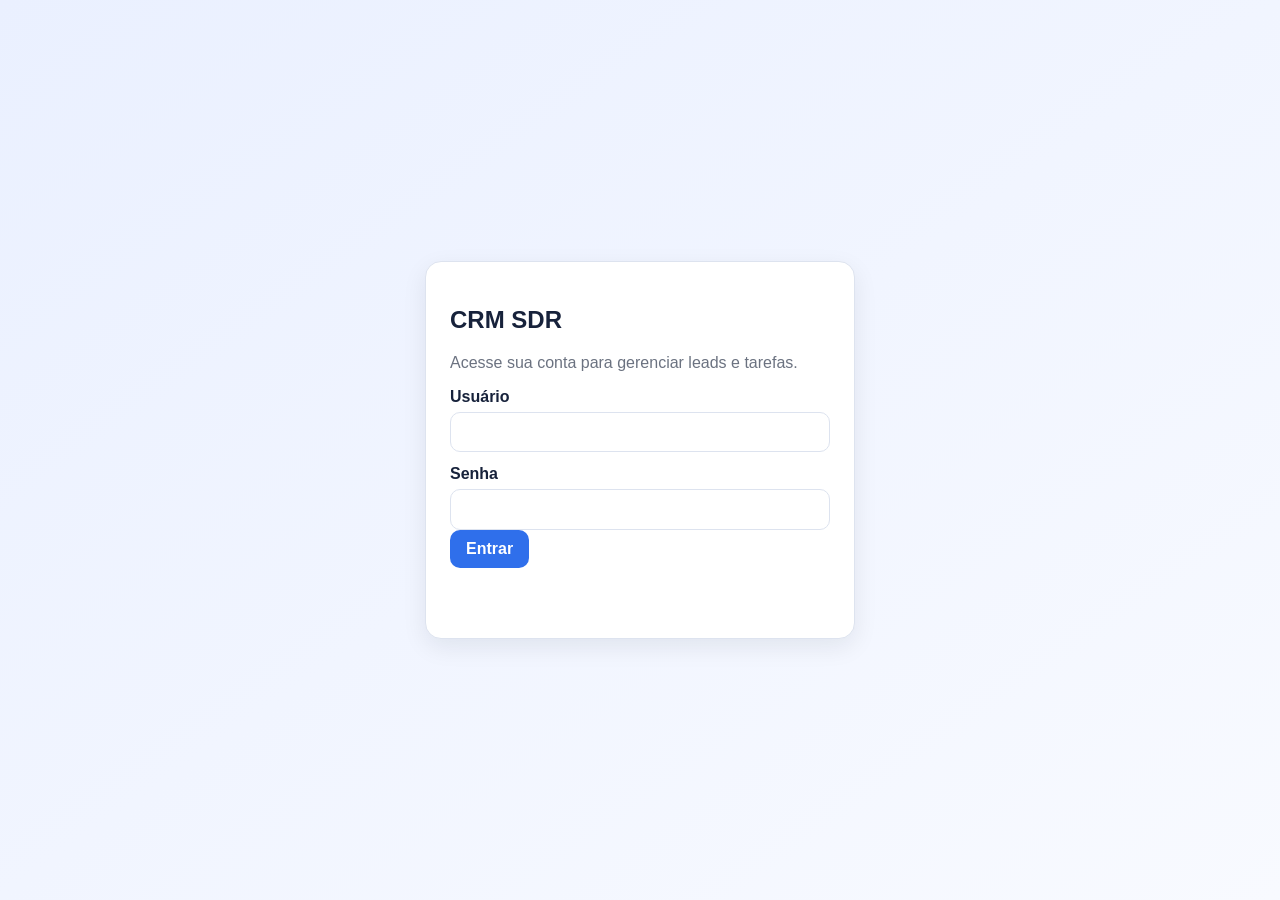
==== index.html @ 4c558753 "Add files via upload" ====
<!DOCTYPE html>
<html lang="pt-BR">
  <head>
    <meta charset="UTF-8" />
    <meta name="viewport" content="width=device-width, initial-scale=1.0" />
    <title>CRM SDR | Login</title>
    <link rel="stylesheet" href="./style.css" />
  </head>
  <body data-page="login" class="login-body">
    <main class="login-container">
      <section class="login-card">
        <h1>CRM SDR</h1>
        <p class="subtitle">Acesse sua conta para gerenciar leads e tarefas.</p>

        <form id="loginForm" novalidate>
          <label for="username">Usuário</label>
          <input id="username" name="username" type="text" required autocomplete="username" />

          <label for="password">Senha</label>
          <input id="password" name="password" type="password" required autocomplete="current-password" />

          <button type="submit" class="btn-primary">Entrar</button>
          <p id="loginError" class="error-message" aria-live="polite"></p>
        </form>
      </section>
    </main>

    <script src="./script.js"></script>
  </body>
</html>
---- style.css ----
:root {
  --bg: #f3f6fb;
  --surface: #ffffff;
  --surface-soft: #f8faff;
  --primary: #2f6feb;
  --primary-dark: #1d4fb8;
  --text: #17223b;
  --muted: #6b7280;
  --danger: #d03838;
  --border: #dde3ef;
  --shadow: 0 8px 24px rgba(17, 24, 39, 0.08);
}
* { box-sizing: border-box; }
body { margin: 0; font-family: Inter, Segoe UI, Roboto, sans-serif; background: var(--bg); color: var(--text); }
a { color: inherit; text-decoration: none; }
.login-body { min-height: 100vh; display: grid; place-items: center; background: linear-gradient(145deg, #eaf0ff, #f8faff); }
.login-container { width: min(430px, 92vw); }
.login-card, .card { background: var(--surface); border: 1px solid var(--border); border-radius: 16px; box-shadow: var(--shadow); padding: 1.5rem; }
.nested-card { margin-top: 1rem; background: var(--surface-soft); box-shadow: none; }
.subtitle { margin: .4rem 0 1rem; color: var(--muted); }
label { display: block; margin: .8rem 0 .35rem; font-weight: 600; }
input, select, textarea, button { font: inherit; }
input, select, textarea { width: 100%; border: 1px solid var(--border); border-radius: 10px; padding: .65rem .75rem; background: #fff; }
input:focus, select:focus, textarea:focus { border-color: var(--primary); outline: none; box-shadow: 0 0 0 3px rgba(47, 111, 235, .15); }
button, .btn-primary, .btn-secondary { border: 0; border-radius: 10px; cursor: pointer; padding: .65rem 1rem; font-weight: 600; display: inline-flex; align-items: center; justify-content: center; gap: .4rem; }
button, .btn-primary { background: var(--primary); color: #fff; }
button:hover, .btn-primary:hover { background: var(--primary-dark); }
.btn-secondary { background: #eef2ff; color: #1f3d8f; }
.hint-box { margin-top: 1rem; border-top: 1px dashed var(--border); padding-top: 1rem; color: var(--muted); }
.hint-box ul { margin: .5rem 0; padding-left: 1.1rem; }
.error-message { min-height: 1.4rem; margin-top: .55rem; color: var(--danger); font-size: .9rem; }
.app-shell { min-height: 100vh; display: grid; grid-template-columns: 260px 1fr; }
.sidebar { background: #0f172a; color: #dbeafe; padding: 1.2rem; }
.brand { font-size: 1.1rem; font-weight: 800; margin-bottom: 1.5rem; }
.user-info { margin: 1rem 0; padding: .8rem; background: rgba(255,255,255,.08); border-radius: 10px; }
.nav-link { display: block; padding: .65rem .8rem; border-radius: 10px; margin-bottom: .35rem; }
.nav-link:hover, .nav-link.active { background: rgba(255,255,255,.12); }
.content { padding: 1.4rem; }
.page-header { margin-bottom: 1rem; }
.page-header h1 { margin: 0; }
.page-header p { margin: .35rem 0 0; color: var(--muted); }
.page-header-row { display:flex; justify-content:space-between; align-items:center; flex-wrap:wrap; gap: 1rem; }
.actions-row { display:flex; gap:.6rem; flex-wrap: wrap; }
.kpi-grid { display:grid; grid-template-columns: repeat(auto-fit,minmax(170px,1fr)); gap:.85rem; margin-bottom:1rem; }
.kpi { background: var(--surface); border:1px solid var(--border); border-radius:12px; padding:.9rem; }
.kpi p { margin: 0; color:var(--muted); }
.kpi strong { font-size:1.5rem; }
.charts-grid { display:grid; grid-template-columns:repeat(auto-fit,minmax(280px,1fr)); gap:.9rem; }
.full-width { grid-column: 1 / -1; }
.bar-chart { display:flex; flex-direction:column; gap:.55rem; }
.bar-row { display:grid; grid-template-columns:140px 1fr 35px; align-items:center; gap:.6rem; }
.bar-track { background:#e7eefb; border-radius:999px; overflow:hidden; height:12px; }
.bar-fill { height:100%; background:linear-gradient(120deg,#2f6feb,#58a6ff); }
.stats-list { display:grid; grid-template-columns:repeat(auto-fit,minmax(220px,1fr)); gap:.6rem; }
.stats-item { border:1px solid var(--border); border-radius:10px; padding:.7rem; }
.filters-row { display:grid; gap:.6rem; grid-template-columns:1.4fr 1fr 1fr; margin-bottom:1rem; }
.filters-row-4 { grid-template-columns:1.5fr 1fr 1fr 1fr; }
.table-wrapper { overflow:auto; }
table { width:100%; border-collapse:collapse; font-size:.92rem; }
th, td { border-bottom:1px solid var(--border); padding:.65rem; text-align:left; vertical-align:top; }
th { color:var(--muted); font-weight:600; white-space: nowrap; }
.badge { font-size:.8rem; border-radius:999px; padding:.2rem .6rem; font-weight:600; display:inline-block; }
.badge-frio { background:#e2e8f0; color:#334155; }
.badge-morno { background:#fef3c7; color:#92400e; }
.badge-quente { background:#fee2e2; color:#991b1b; }
.badge-perdido { background:#ede9fe; color:#5b21b6; }
.icon-btn { border-radius:8px; padding:.38rem .55rem; font-size:.82rem; }
.icon-btn.delete { background:#ffe8e8; color:#9f1239; }
.form-card { max-width: 1100px; }
.form-grid { display:grid; gap:.9rem; grid-template-columns:repeat(auto-fit,minmax(220px,1fr)); }
.field { margin-bottom:.7rem; }
.form-actions { margin-top:1rem; display:flex; gap:.6rem; }
.inline-form { display:grid; grid-template-columns:1fr auto; gap:.55rem; align-items:center; }
.inline-form.two-cols { grid-template-columns: 1fr auto; }
.inline-form.task-grid { grid-template-columns: 1.2fr 1fr 1fr auto; }
.list-clean { list-style:none; margin:1rem 0 0; padding:0; }
.list-clean li { display:flex; justify-content:space-between; align-items:center; gap:.8rem; padding:.65rem 0; border-bottom:1px solid var(--border); }
.compact-list li { display:block; }
.hidden { display:none !important; }

@media (max-width: 1080px) {
  .filters-row-4 { grid-template-columns: 1fr 1fr; }
}
@media (max-width: 960px) {
  .app-shell { grid-template-columns:1fr; }
  .filters-row, .filters-row-4, .inline-form, .inline-form.task-grid { grid-template-columns:1fr; }
}
.feedback-success { color: #166534; }
.feedback-error { color: #b91c1c; }
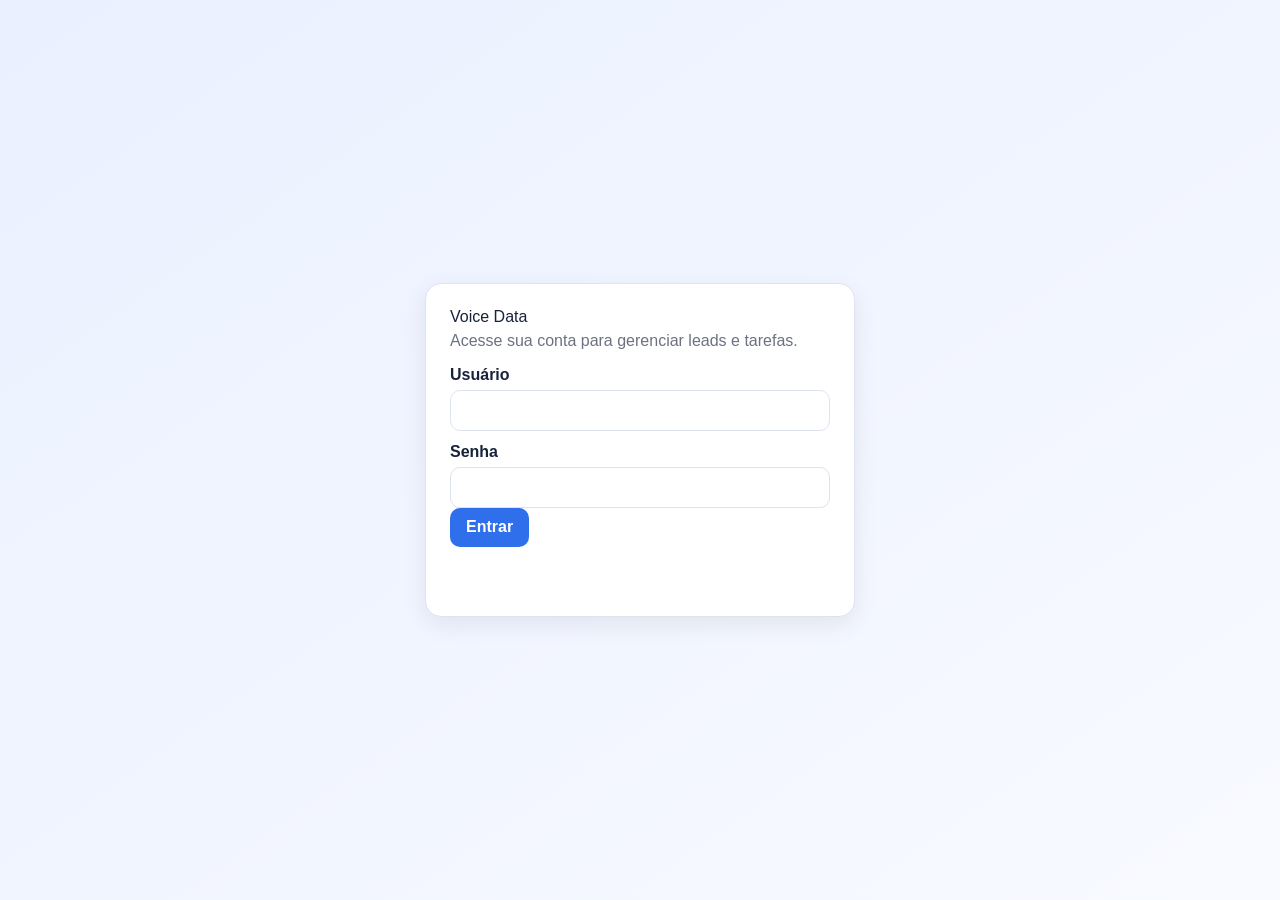
==== commit 9f5a3910: "Add files via upload" ====
--- a/index.html
+++ b/index.html
@@ -9,7 +9,10 @@
   <body data-page="login" class="login-body">
     <main class="login-container">
       <section class="login-card">
-        <h1>CRM SDR</h1>
+        <div class="logo-login-wrap">
+          <img src="assets/logo.png" alt="Voice Data" class="logo-img" onerror="this.style.display='none';this.nextElementSibling.style.display='block';">
+          <span class="logo-fallback" style="display:none;">Voice Data</span>
+        </div>
         <p class="subtitle">Acesse sua conta para gerenciar leads e tarefas.</p>
 
         <form id="loginForm" novalidate>
